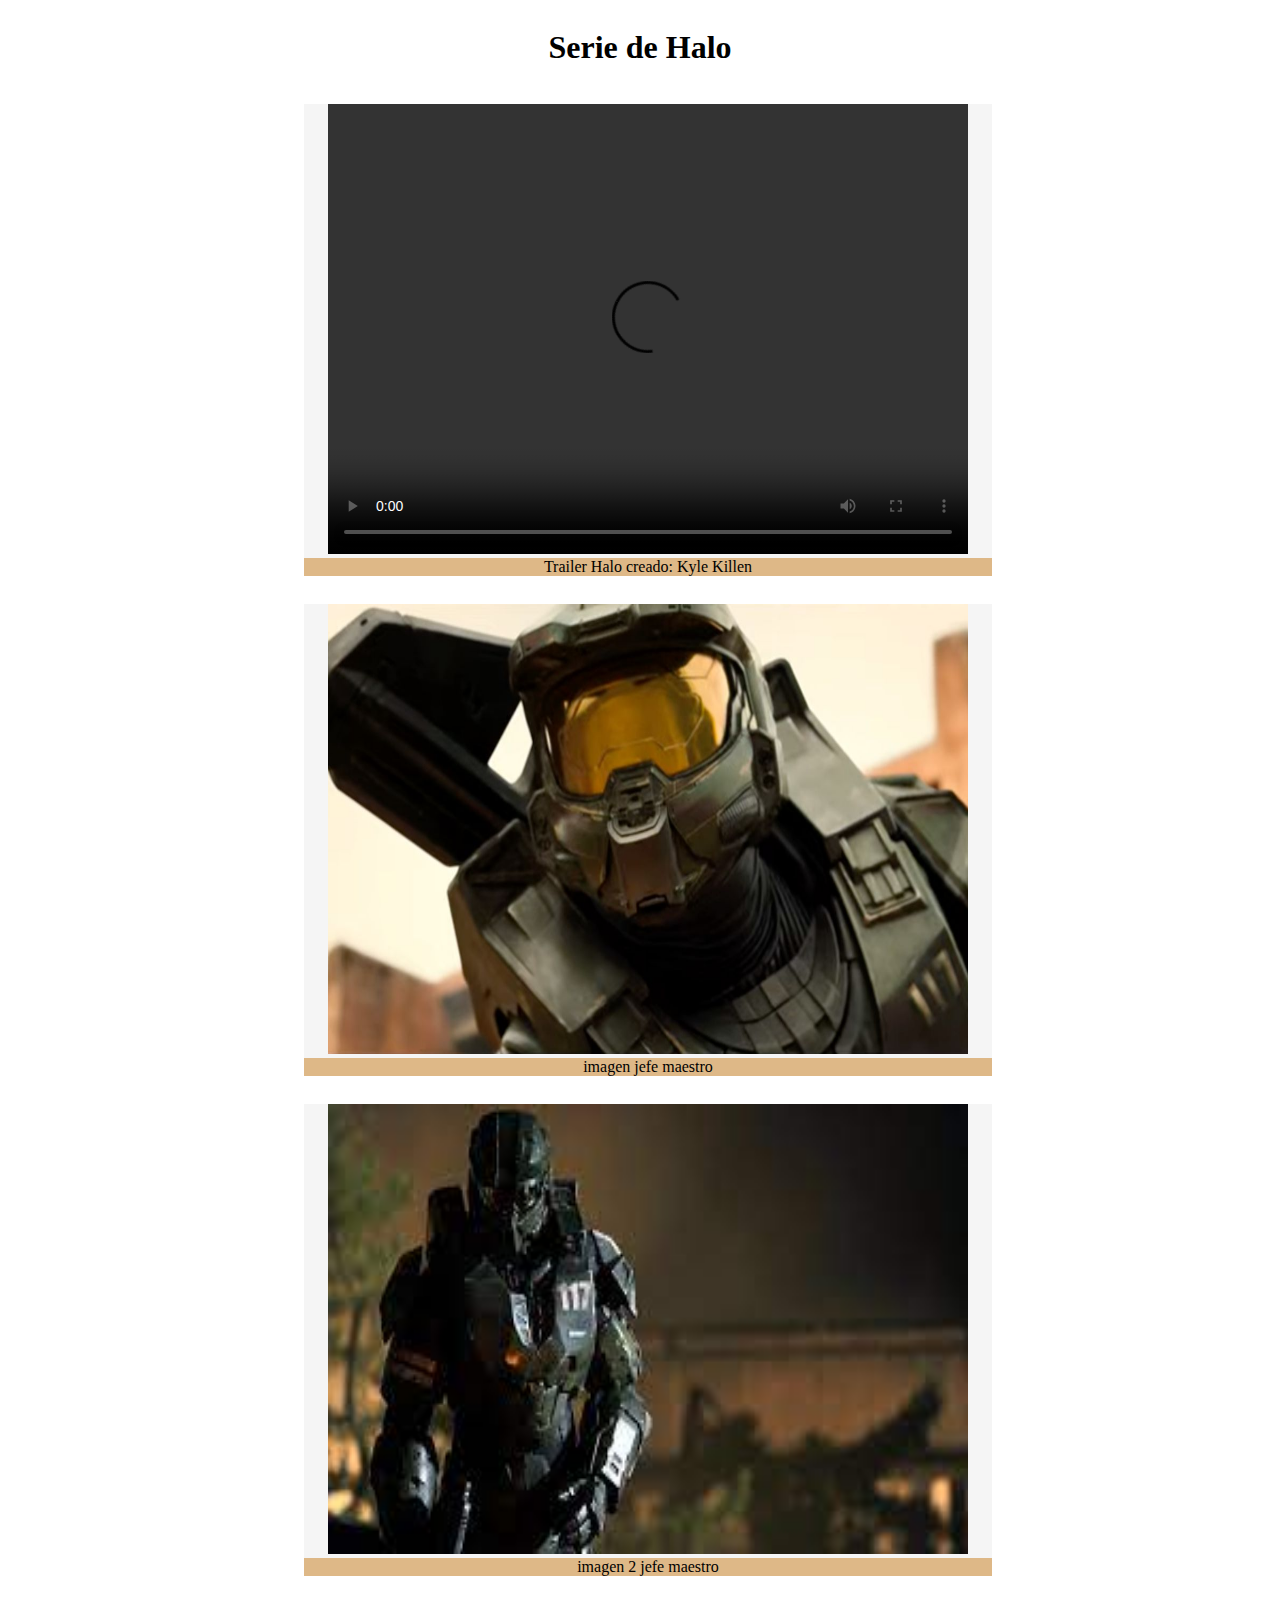
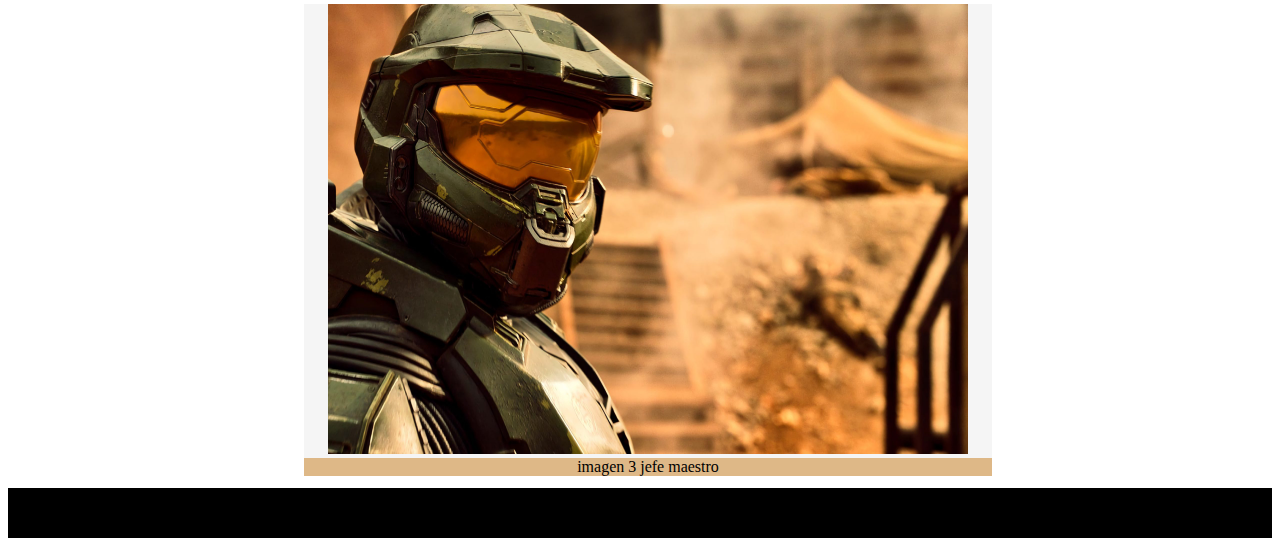
==== pantallasPequeñas.html @ 66ac3514 "subida" ====
<!DOCTYPE html>
<html lang="en">
  <head>
    <meta charset="UTF-8" />
    <meta http-equiv="X-UA-Compatible" content="IE=edge" />
    <meta name="viewport" content="width=device-width, initial-scale=1.0" />
    <title>Document</title>

    <link rel="stylesheet" href="estilos.css">

  </head>
  <body>
    <header>
      <h1>Serie de Halo</h1>
      <h2></h2>
    </header>
    <main>

        <figure>


      

      <video
        src="Halo The Series Trailer Oficial Subtitulado en Español.mp4"
        width="150px"
        height="150px"
        controls
      >
        
      </video>

      <figcaption>Trailer Halo <span>creado: Kyle Killen</span></figcaption>


    </figure>


      <figure>
        <image
          src="1639094181_852651_1639107689_noticia_normal.jpg"
          alt="jefe maestro"
        ></image>

        <figcaption>imagen jefe maestro</figcaption>

      </figure>

      <figure>
        <image src="índice.jpg" alt="jefe maestro2"></image>

        <figcaption>imagen 2 jefe maestro</figcaption>

      </figure>

      <figure>
        <image
          src="master-chief-serie-halo-scaled.jpeg"
          alt="jefe maestro3"
        ></image>

        <figcaption>imagen 3 jefe maestro</figcaption>

      </figure>
    </main>
    <footer>

        <p>Fernando Jesús Pérez Rodríguez</p>


    </footer>
  </body>
</html>
---- estilos.css ----
header{

  display: flex;
  align-items: center;
  justify-content: center;
    

}




main{

    display: grid;

    grid-template-columns: 20% 60% 20%;

    grid-template-rows: repeat(4,500px);

    
    width: 100vw;
  



}


figcaption{


    background-color: burlywood;

  
}


video{

    width: 50vw;
    height: 50vh;
    margin:0 auto;
    font-weight: bold;
    color: black;
    grid-column: 2;

}

figure{

    text-align: center;
    background-color: whitesmoke;
 
}

img{


  width: 50vw;
  height: 50vh;

}

figure:first-of-type{

    grid-column: 2;


}

figure:nth-of-type(2){

    grid-column: 2;
  
   


}


figure:nth-of-type(3){

    grid-column: 2;



}

figure:nth-of-type(4){
 
    grid-column: 2;



}

footer{

    display: flex;
    align-items: center;
    justify-content: center;
    background-color: black;

}
@media only screen and (max-width : 500px) {


    header{

        display: flex;
        align-items: center;
        justify-content: center;
        background-color: blue;
          
      
      }
      
      
      
      
      main{
      
          display: grid;
      
          grid-template-columns: 20% 60% 20%;
      
          grid-template-rows: repeat(4,500px);
      
          
          width: 100vw;
        
      
      
      
      }
      
      
      figcaption{
      
      
          background-color: yellow;
      
        
      }
      
      
      video{
      
          width: 50vw;
          height: 50vh;
          margin:0 auto;
          font-weight: bold;
          color: black;
          grid-column: 2;
      
      }
      
      figure{
      
          text-align: center;
          background-color: whitesmoke;
       
      }
      
      img{
      
      
        width: 50vw;
        height: 50vh;
      
      }
      
      figure:first-of-type{
      
          grid-column: 2;
      
      
      }
      
      figure:nth-of-type(2){
      
          grid-column: 2;
        
         
      
      
      }
      
      
      figure:nth-of-type(3){
      
          grid-column: 2;
      
      
      
      }
      
      figure:nth-of-type(4){
       
          grid-column: 2;
      
      
      
      }
      
      footer{
      
          display: flex;
          align-items: center;
          justify-content: center;
          background-color: red;
      
      }





    }
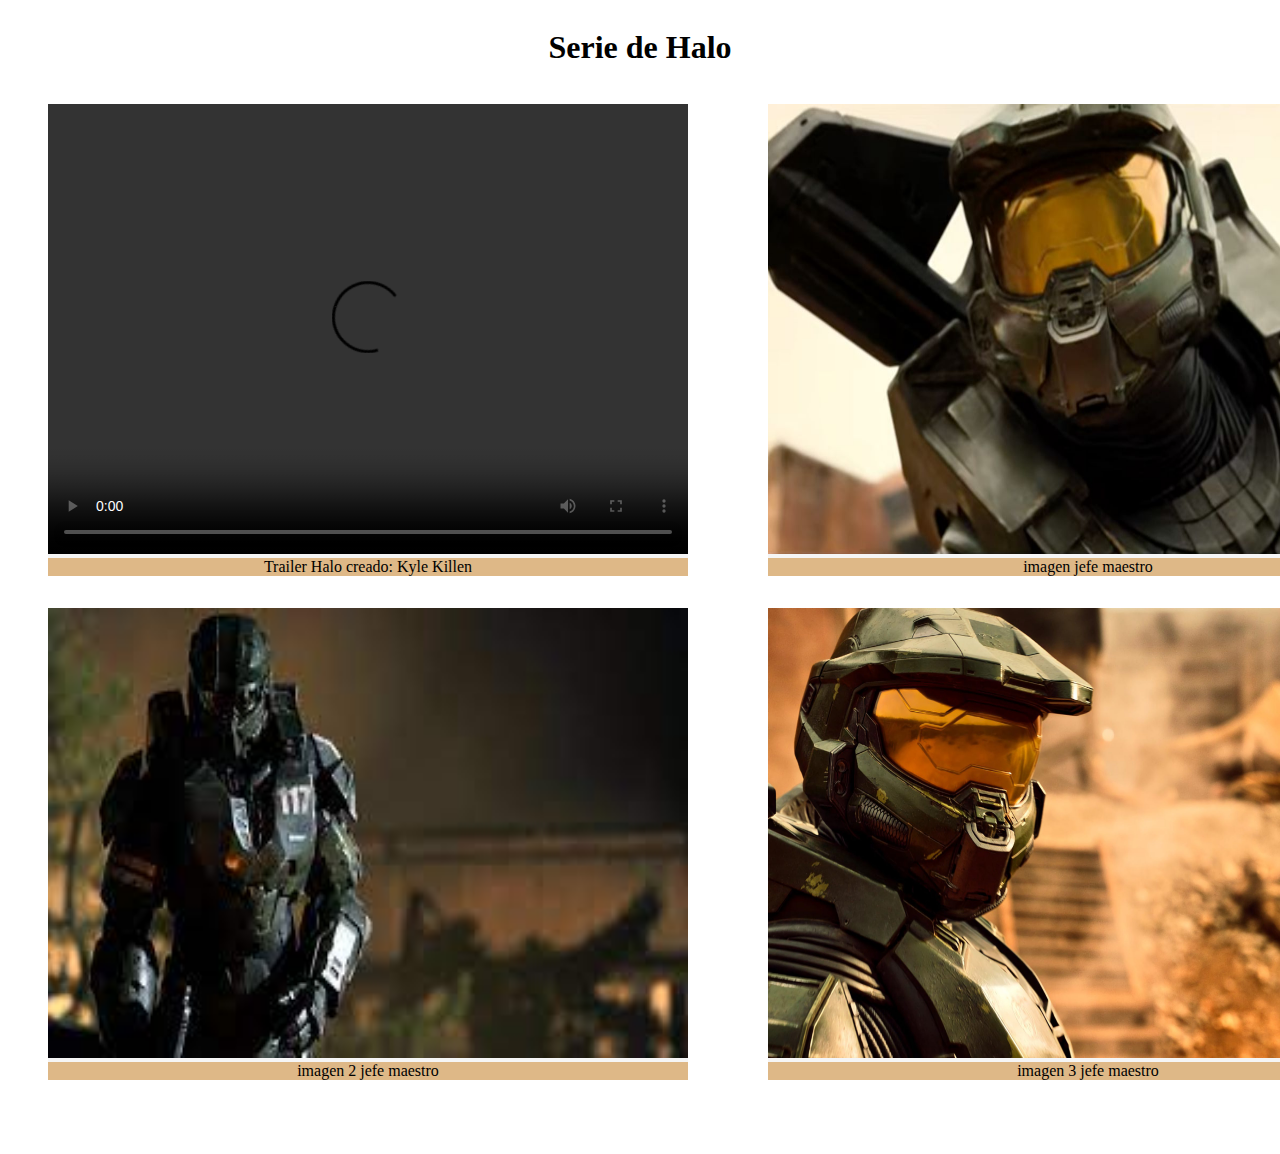
==== commit b81d1990: "publicar" ====
--- a/pantallasPequeñas.html
+++ b/pantallasPequeñas.html
@@ -62,12 +62,16 @@
         <figcaption>imagen 3 jefe maestro</figcaption>
 
       </figure>
-    </main>
-    <footer>
+
+      <footer>
 
         <p>Fernando Jesús Pérez Rodríguez</p>
 
 
     </footer>
+
+
+    </main>
+    
   </body>
 </html>
--- a/estilos.css
+++ b/estilos.css
@@ -10,15 +10,18 @@
 }
 
 
+p{
+    color: white;
+}
 
 
 main{
 
     display: grid;
 
-    grid-template-columns: 20% 60% 20%;
-
-    grid-template-rows: repeat(4,500px);
+    grid-template-columns: 1fr 1fr;
+
+    grid-template-rows: 1fr 1fr ;
 
     
     width: 100vw;
@@ -64,38 +67,7 @@
 
 }
 
-figure:first-of-type{
-
-    grid-column: 2;
-
-
-}
-
-figure:nth-of-type(2){
-
-    grid-column: 2;
-  
-   
-
-
-}
-
-
-figure:nth-of-type(3){
-
-    grid-column: 2;
-
-
-
-}
-
-figure:nth-of-type(4){
- 
-    grid-column: 2;
-
-
-
-}
+f
 
 footer{
 
@@ -103,6 +75,7 @@
     align-items: center;
     justify-content: center;
     background-color: black;
+    width: 100vh;
 
 }
 @media only screen and (max-width : 500px) {
@@ -212,6 +185,7 @@
           align-items: center;
           justify-content: center;
           background-color: red;
+          color: white;
       
       }
 
@@ -220,3 +194,24 @@
 
 
     }
+
+
+
+
+
+
+
+
+
+
+
+
+
+
+
+
+
+
+
+    }
+
